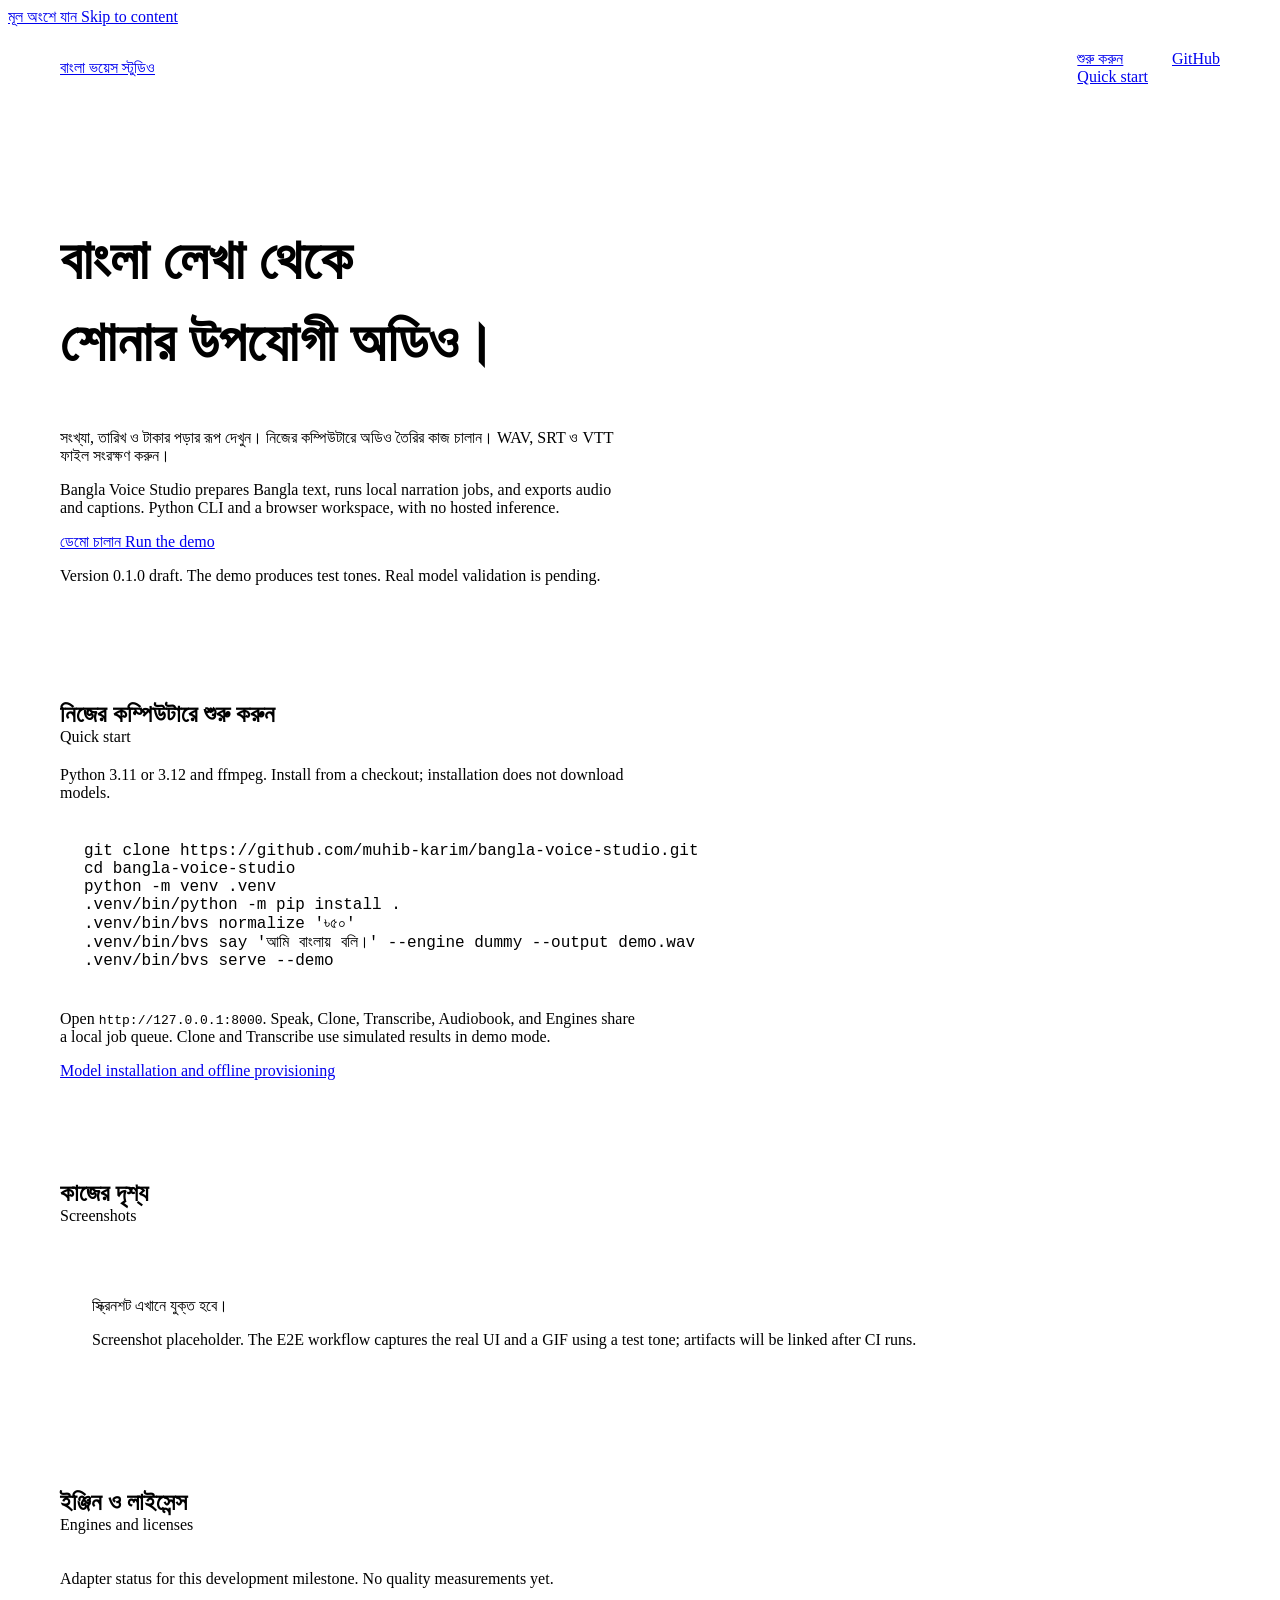
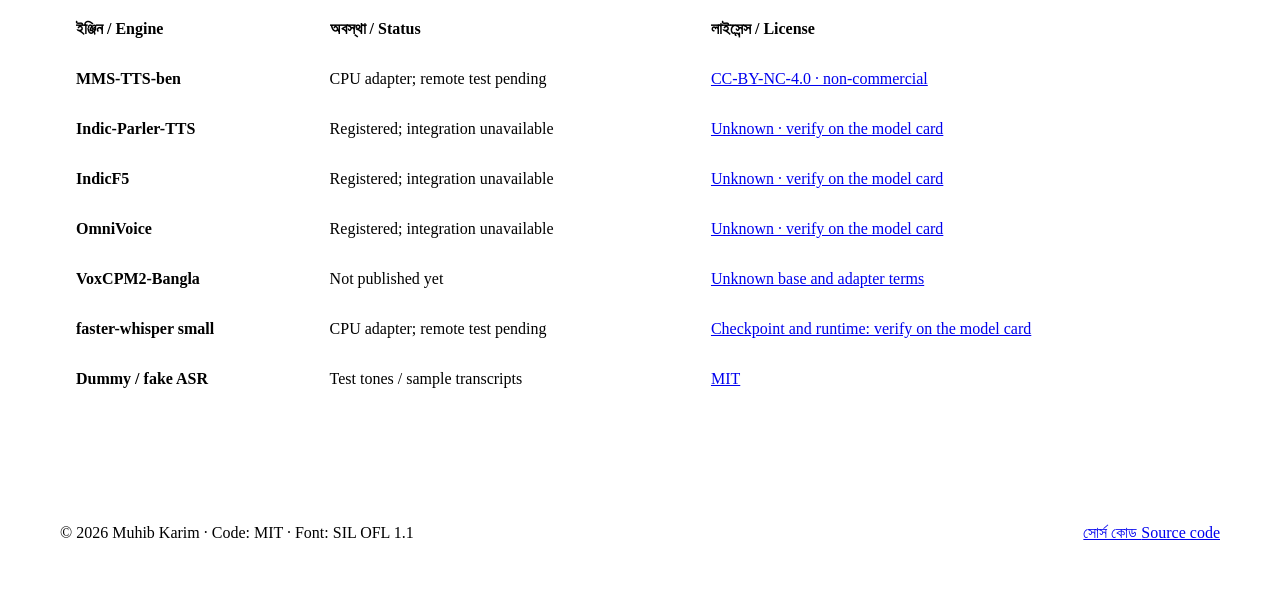
==== site/index.html @ 8332e2a9 "wip(m1): session 4 snapshot (workflows, smoke scorers, static assets)" ====
<!doctype html>
<html lang="bn">
<head>
  <meta charset="utf-8">
  <meta name="viewport" content="width=device-width, initial-scale=1">
  <meta name="description" content="বাংলা লেখা প্রস্তুত করুন, স্থানীয় মডেলে অডিও তৈরি করুন এবং প্রতিলিপি রপ্তানি করুন।">
  <title>বাংলা ভয়েস স্টুডিও · Bangla Voice Studio</title>
  <link rel="stylesheet" href="assets/styles.css">
  <link rel="stylesheet" href="site.css">
</head>
<body>
  <a class="skip" href="#main">মূল অংশে যান <span lang="en">Skip to content</span></a>
  <header class="site-header">
    <a class="brand" href="./">বাংলা ভয়েস স্টুডিও</a>
    <nav aria-label="প্রকল্পের তথ্য">
      <a href="#start">শুরু করুন <span lang="en">Quick start</span></a>
      <a href="https://github.com/muhib-karim/bangla-voice-studio">GitHub</a>
    </nav>
  </header>
  <main id="main" class="landing">
    <section class="intro">
      <h1>বাংলা লেখা থেকে<br>শোনার উপযোগী অডিও।</h1>
      <p>সংখ্যা, তারিখ ও টাকার পড়ার রূপ দেখুন। নিজের কম্পিউটারে অডিও তৈরির কাজ চালান। WAV, SRT ও VTT ফাইল সংরক্ষণ করুন।</p>
      <p lang="en">Bangla Voice Studio prepares Bangla text, runs local narration jobs, and exports audio and captions. Python CLI and a browser workspace, with no hosted inference.</p>
      <a class="button primary" href="#start">ডেমো চালান <span lang="en">Run the demo</span></a>
      <p class="muted" lang="en">Version 0.1.0 draft. The demo produces test tones. Real model validation is pending.</p>
    </section>
    <section id="start">
      <h2>নিজের কম্পিউটারে শুরু করুন <span lang="en">Quick start</span></h2>
      <p lang="en">Python 3.11 or 3.12 and ffmpeg. Install from a checkout; installation does not download models.</p>
      <pre><code>git clone https://github.com/muhib-karim/bangla-voice-studio.git
cd bangla-voice-studio
python -m venv .venv
.venv/bin/python -m pip install .
.venv/bin/bvs normalize '৳৫০'
.venv/bin/bvs say 'আমি বাংলায় বলি।' --engine dummy --output demo.wav
.venv/bin/bvs serve --demo</code></pre>
      <p lang="en">Open <code>http://127.0.0.1:8000</code>. Speak, Clone, Transcribe, Audiobook, and Engines share a local job queue. Clone and Transcribe use simulated results in demo mode.</p>
      <p><a href="https://github.com/muhib-karim/bangla-voice-studio#installation" lang="en">Model installation and offline provisioning</a></p>
    </section>
    <section aria-labelledby="screenshots">
      <h2 id="screenshots">কাজের দৃশ্য <span lang="en">Screenshots</span></h2>
      <figure class="placeholder">
        <p>স্ক্রিনশট এখানে যুক্ত হবে।</p>
        <figcaption lang="en">Screenshot placeholder. The E2E workflow captures the real UI and a GIF using a test tone; artifacts will be linked after CI runs.</figcaption>
      </figure>
    </section>
    <section>
      <h2>ইঞ্জিন ও লাইসেন্স <span lang="en">Engines and licenses</span></h2>
      <div class="table-scroll" tabindex="0" role="region" aria-label="ইঞ্জিনের তালিকা">
        <table>
          <caption lang="en">Adapter status for this development milestone. No quality measurements yet.</caption>
          <thead><tr><th scope="col">ইঞ্জিন / Engine</th><th scope="col">অবস্থা / Status</th><th scope="col">লাইসেন্স / License</th></tr></thead>
          <tbody lang="en">
            <tr><th scope="row">MMS-TTS-ben</th><td>CPU adapter; remote test pending</td><td><a href="https://github.com/muhib-karim/bangla-voice-studio/blob/main/docs/MODEL_LICENSES.md#mms">CC-BY-NC-4.0 · non-commercial</a></td></tr>
            <tr><th scope="row">Indic-Parler-TTS</th><td>Registered; integration unavailable</td><td><a href="https://github.com/muhib-karim/bangla-voice-studio/blob/main/docs/MODEL_LICENSES.md">Unknown · verify on the model card</a></td></tr>
            <tr><th scope="row">IndicF5</th><td>Registered; integration unavailable</td><td><a href="https://github.com/muhib-karim/bangla-voice-studio/blob/main/docs/MODEL_LICENSES.md">Unknown · verify on the model card</a></td></tr>
            <tr><th scope="row">OmniVoice</th><td>Registered; integration unavailable</td><td><a href="https://github.com/muhib-karim/bangla-voice-studio/blob/main/docs/MODEL_LICENSES.md">Unknown · verify on the model card</a></td></tr>
            <tr><th scope="row">VoxCPM2-Bangla</th><td>Not published yet</td><td><a href="https://github.com/muhib-karim/bangla-voice-studio/blob/main/docs/MODEL_LICENSES.md">Unknown base and adapter terms</a></td></tr>
            <tr><th scope="row">faster-whisper small</th><td>CPU adapter; remote test pending</td><td><a href="https://github.com/muhib-karim/bangla-voice-studio/blob/main/docs/MODEL_LICENSES.md">Checkpoint and runtime: verify on the model card</a></td></tr>
            <tr><th scope="row">Dummy / fake ASR</th><td>Test tones / sample transcripts</td><td><a href="https://github.com/muhib-karim/bangla-voice-studio/blob/main/LICENSE">MIT</a></td></tr>
          </tbody>
        </table>
      </div>
    </section>
  </main>
  <footer class="site-footer"><p lang="en">© 2026 Muhib Karim · Code: MIT · Font: SIL OFL 1.1</p><a href="https://github.com/muhib-karim/bangla-voice-studio">সোর্স কোড <span lang="en">Source code</span></a></footer>
</body>
</html>
---- site/site.css ----
.site-header, .site-footer { max-width: 1160px; margin-inline: auto; padding: 24px; display: flex; align-items: center; justify-content: space-between; gap: 24px; flex-wrap: wrap; }
.site-header nav { display: flex; flex-wrap: wrap; gap: 24px; }
.landing { max-width: 1160px; margin: auto; padding: 0 24px 48px; }
.landing section { padding-block: 32px; border-bottom: 1px solid var(--border); }
.landing .intro { padding-block: 64px 48px; }
.intro h1 { font-size: clamp(32px, 5vw, 56px); line-height: 1.45; }
.landing p { max-width: 72ch; }
.landing h2 span, .site-header a span { display: block; font-size: 16px; color: var(--muted); font-weight: 400; }
.placeholder { margin: 24px 0; padding: 32px; border: 1px dashed var(--border); background: var(--surface); }
.table-scroll { overflow-x: auto; }
table { width: 100%; border-collapse: collapse; text-align: left; font-size: 16px; }
th, td { padding: 16px; border-bottom: 1px solid var(--border); vertical-align: top; }
caption { text-align: left; margin-block: 16px; color: var(--muted); }
pre { background: var(--surface); border: 1px solid var(--border); padding: 24px; border-radius: 8px; overflow-x: auto; font-size: 16px; }
@media (max-width: 600px) { .landing, .site-header, .site-footer { padding-inline: 16px; } .landing .intro { padding-block: 32px; } th, td { padding: 8px; } }
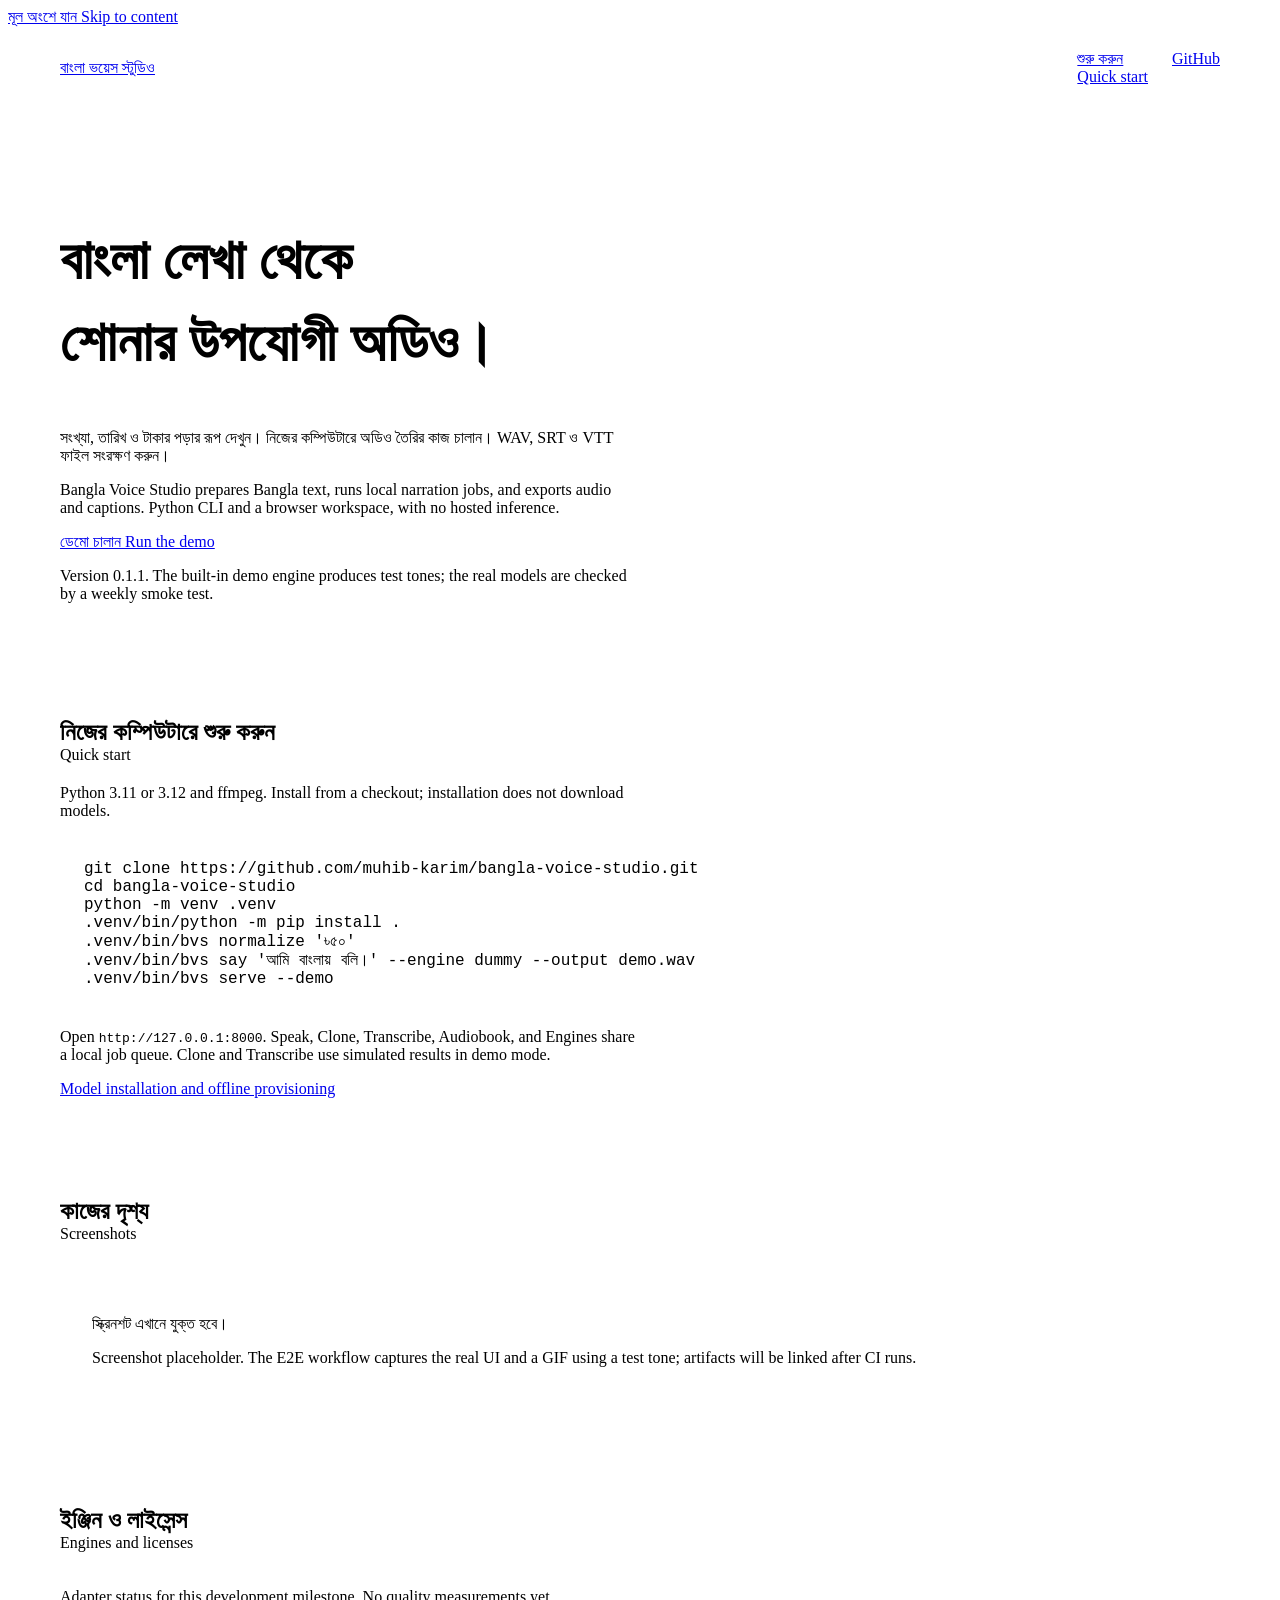
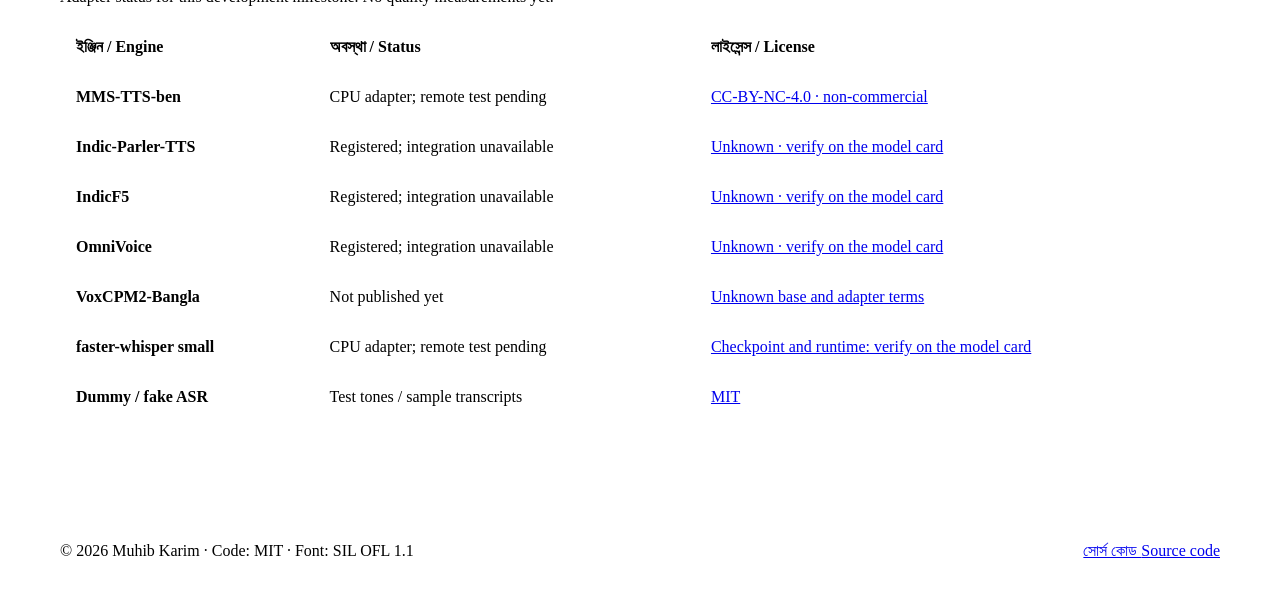
==== commit cee2d09a: "fix(asr): pin PyAV below 19 for faster-whisper 1.2; release 0.1.1" ====
--- a/site/index.html
+++ b/site/index.html
@@ -23,7 +23,7 @@
       <p>সংখ্যা, তারিখ ও টাকার পড়ার রূপ দেখুন। নিজের কম্পিউটারে অডিও তৈরির কাজ চালান। WAV, SRT ও VTT ফাইল সংরক্ষণ করুন।</p>
       <p lang="en">Bangla Voice Studio prepares Bangla text, runs local narration jobs, and exports audio and captions. Python CLI and a browser workspace, with no hosted inference.</p>
       <a class="button primary" href="#start">ডেমো চালান <span lang="en">Run the demo</span></a>
-      <p class="muted" lang="en">Version 0.1.0 draft. The demo produces test tones. Real model validation is pending.</p>
+      <p class="muted" lang="en">Version 0.1.1. The built-in demo engine produces test tones; the real models are checked by a weekly smoke test.</p>
     </section>
     <section id="start">
       <h2>নিজের কম্পিউটারে শুরু করুন <span lang="en">Quick start</span></h2>
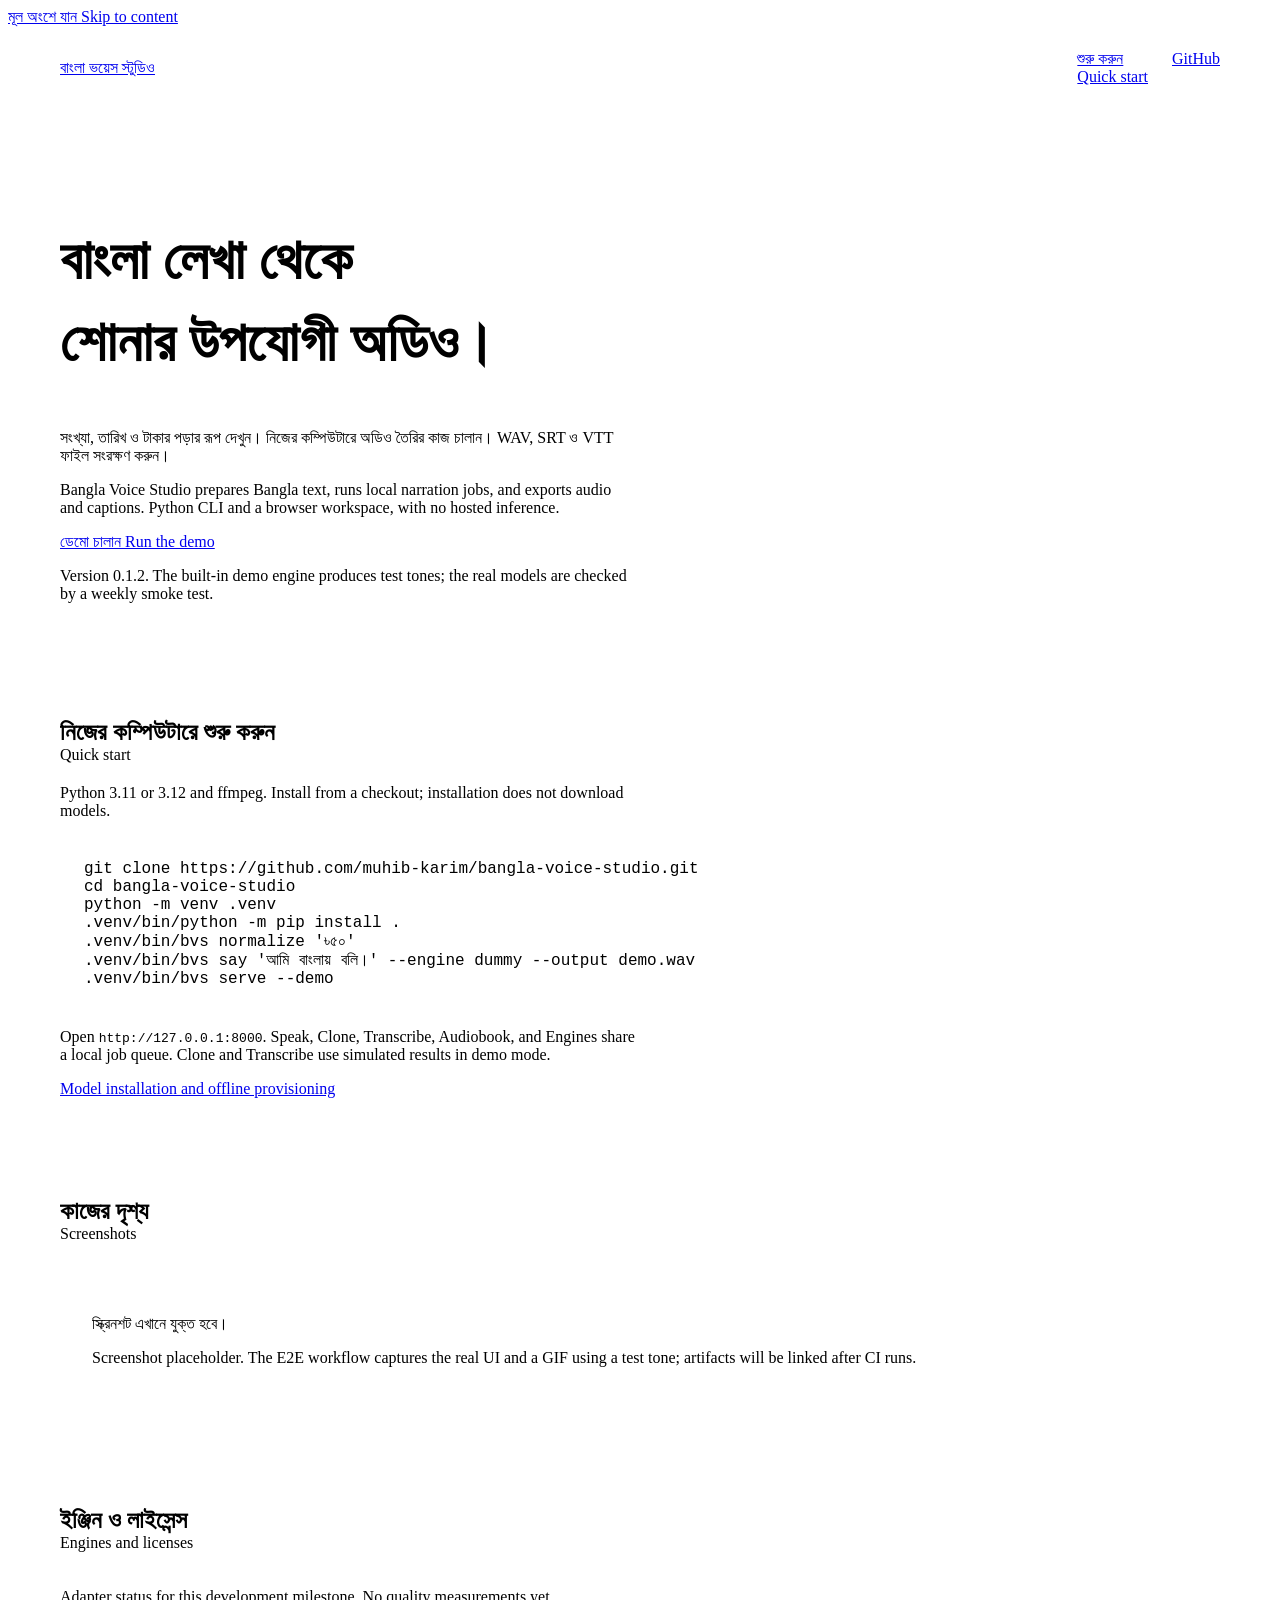
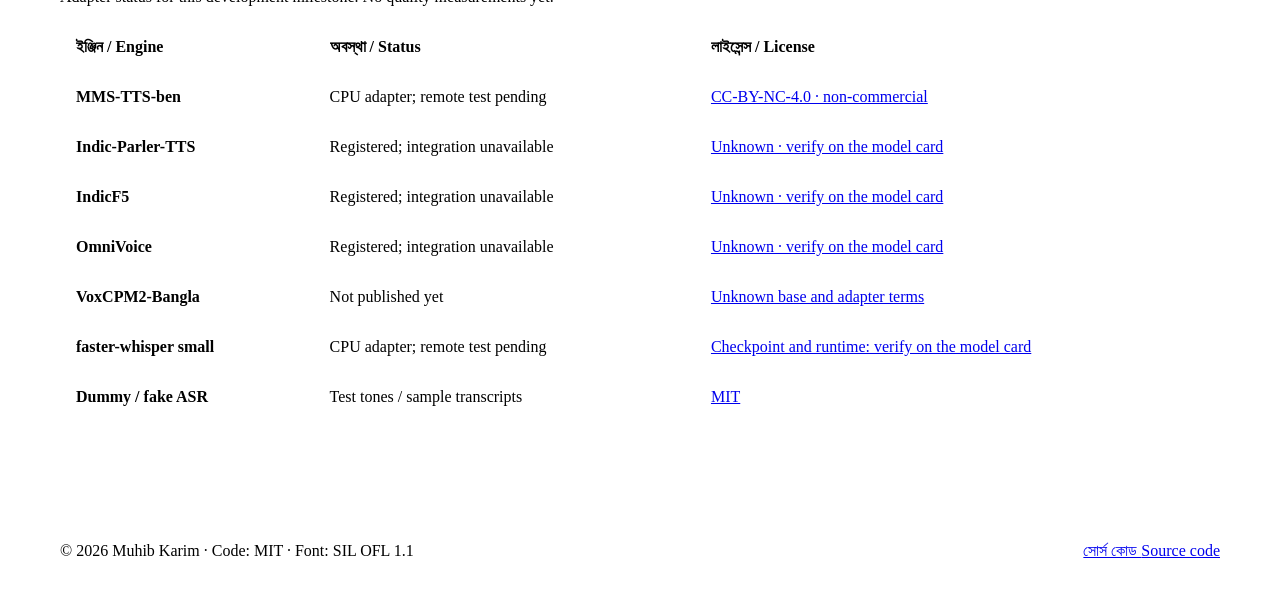
==== commit 10ad8897: "release: 0.1.2 (Devanagari-script warning for Bangla transcripts)" ====
--- a/site/index.html
+++ b/site/index.html
@@ -23,7 +23,7 @@
       <p>সংখ্যা, তারিখ ও টাকার পড়ার রূপ দেখুন। নিজের কম্পিউটারে অডিও তৈরির কাজ চালান। WAV, SRT ও VTT ফাইল সংরক্ষণ করুন।</p>
       <p lang="en">Bangla Voice Studio prepares Bangla text, runs local narration jobs, and exports audio and captions. Python CLI and a browser workspace, with no hosted inference.</p>
       <a class="button primary" href="#start">ডেমো চালান <span lang="en">Run the demo</span></a>
-      <p class="muted" lang="en">Version 0.1.1. The built-in demo engine produces test tones; the real models are checked by a weekly smoke test.</p>
+      <p class="muted" lang="en">Version 0.1.2. The built-in demo engine produces test tones; the real models are checked by a weekly smoke test.</p>
     </section>
     <section id="start">
       <h2>নিজের কম্পিউটারে শুরু করুন <span lang="en">Quick start</span></h2>
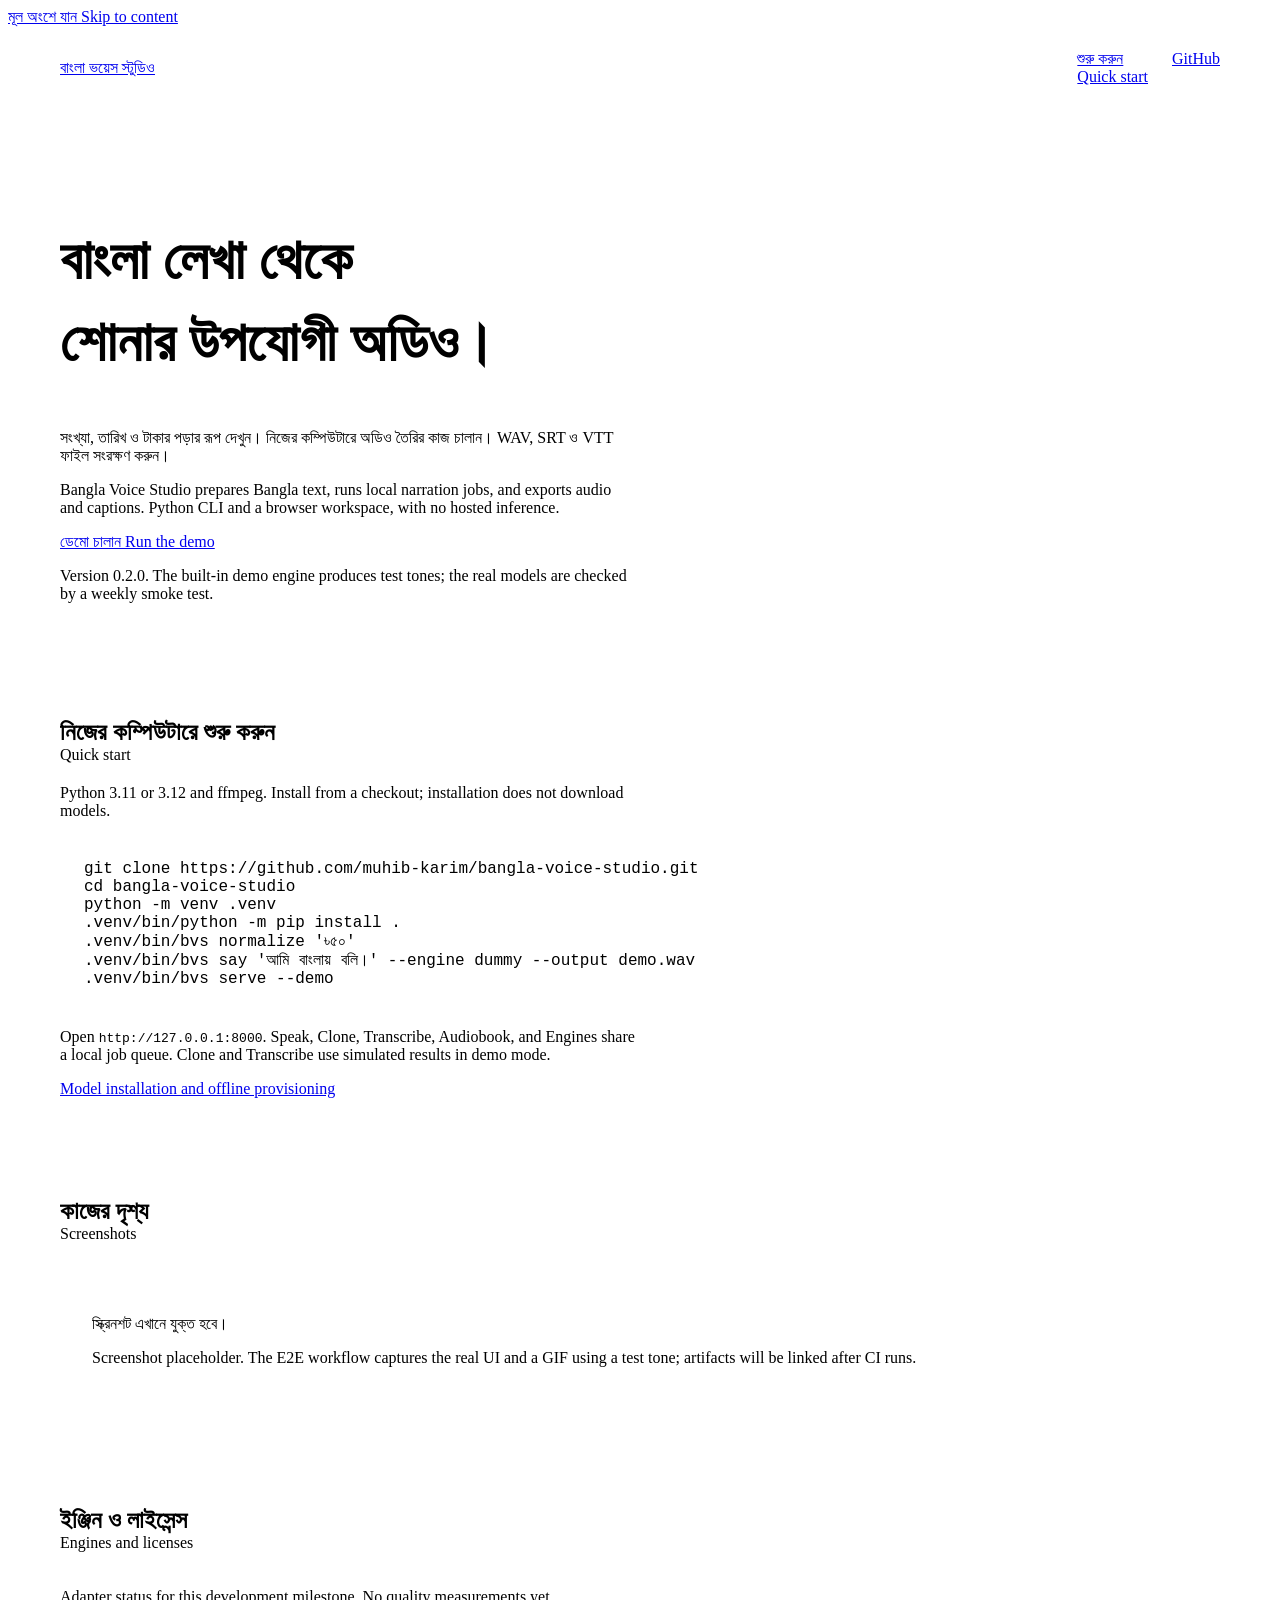
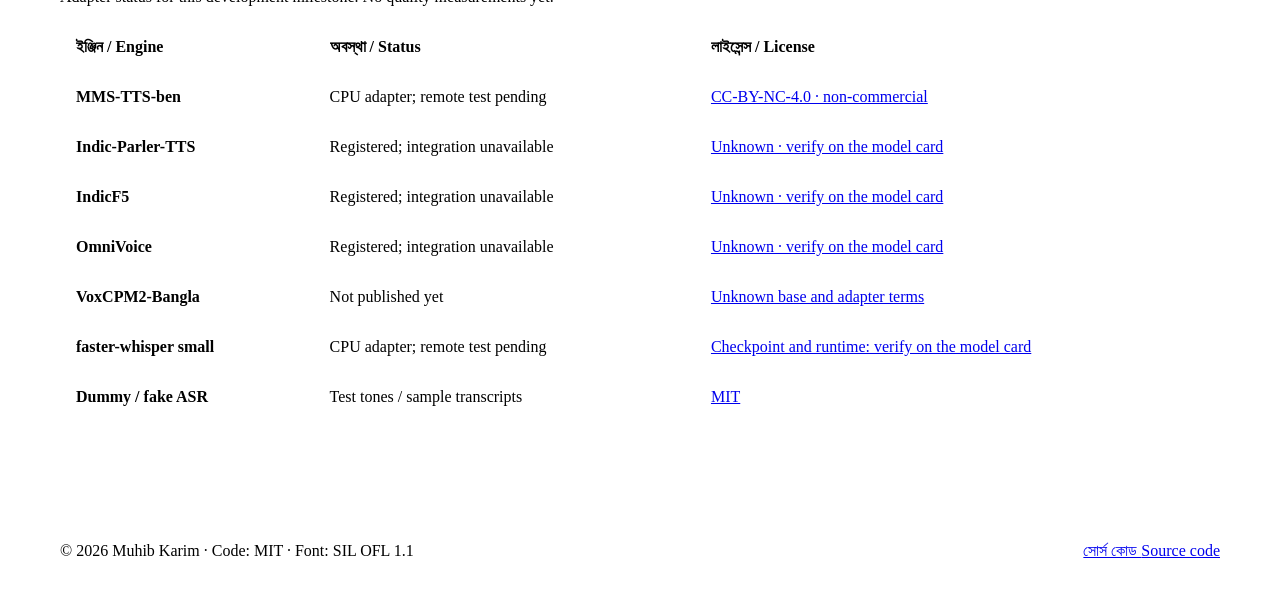
==== commit a4ea9989: "release: 0.2.0 Verified audiobook chunk cache, resume through the jobs API, chapter detection and ca" ====
--- a/site/index.html
+++ b/site/index.html
@@ -23,7 +23,7 @@
       <p>সংখ্যা, তারিখ ও টাকার পড়ার রূপ দেখুন। নিজের কম্পিউটারে অডিও তৈরির কাজ চালান। WAV, SRT ও VTT ফাইল সংরক্ষণ করুন।</p>
       <p lang="en">Bangla Voice Studio prepares Bangla text, runs local narration jobs, and exports audio and captions. Python CLI and a browser workspace, with no hosted inference.</p>
       <a class="button primary" href="#start">ডেমো চালান <span lang="en">Run the demo</span></a>
-      <p class="muted" lang="en">Version 0.1.2. The built-in demo engine produces test tones; the real models are checked by a weekly smoke test.</p>
+      <p class="muted" lang="en">Version 0.2.0. The built-in demo engine produces test tones; the real models are checked by a weekly smoke test.</p>
     </section>
     <section id="start">
       <h2>নিজের কম্পিউটারে শুরু করুন <span lang="en">Quick start</span></h2>
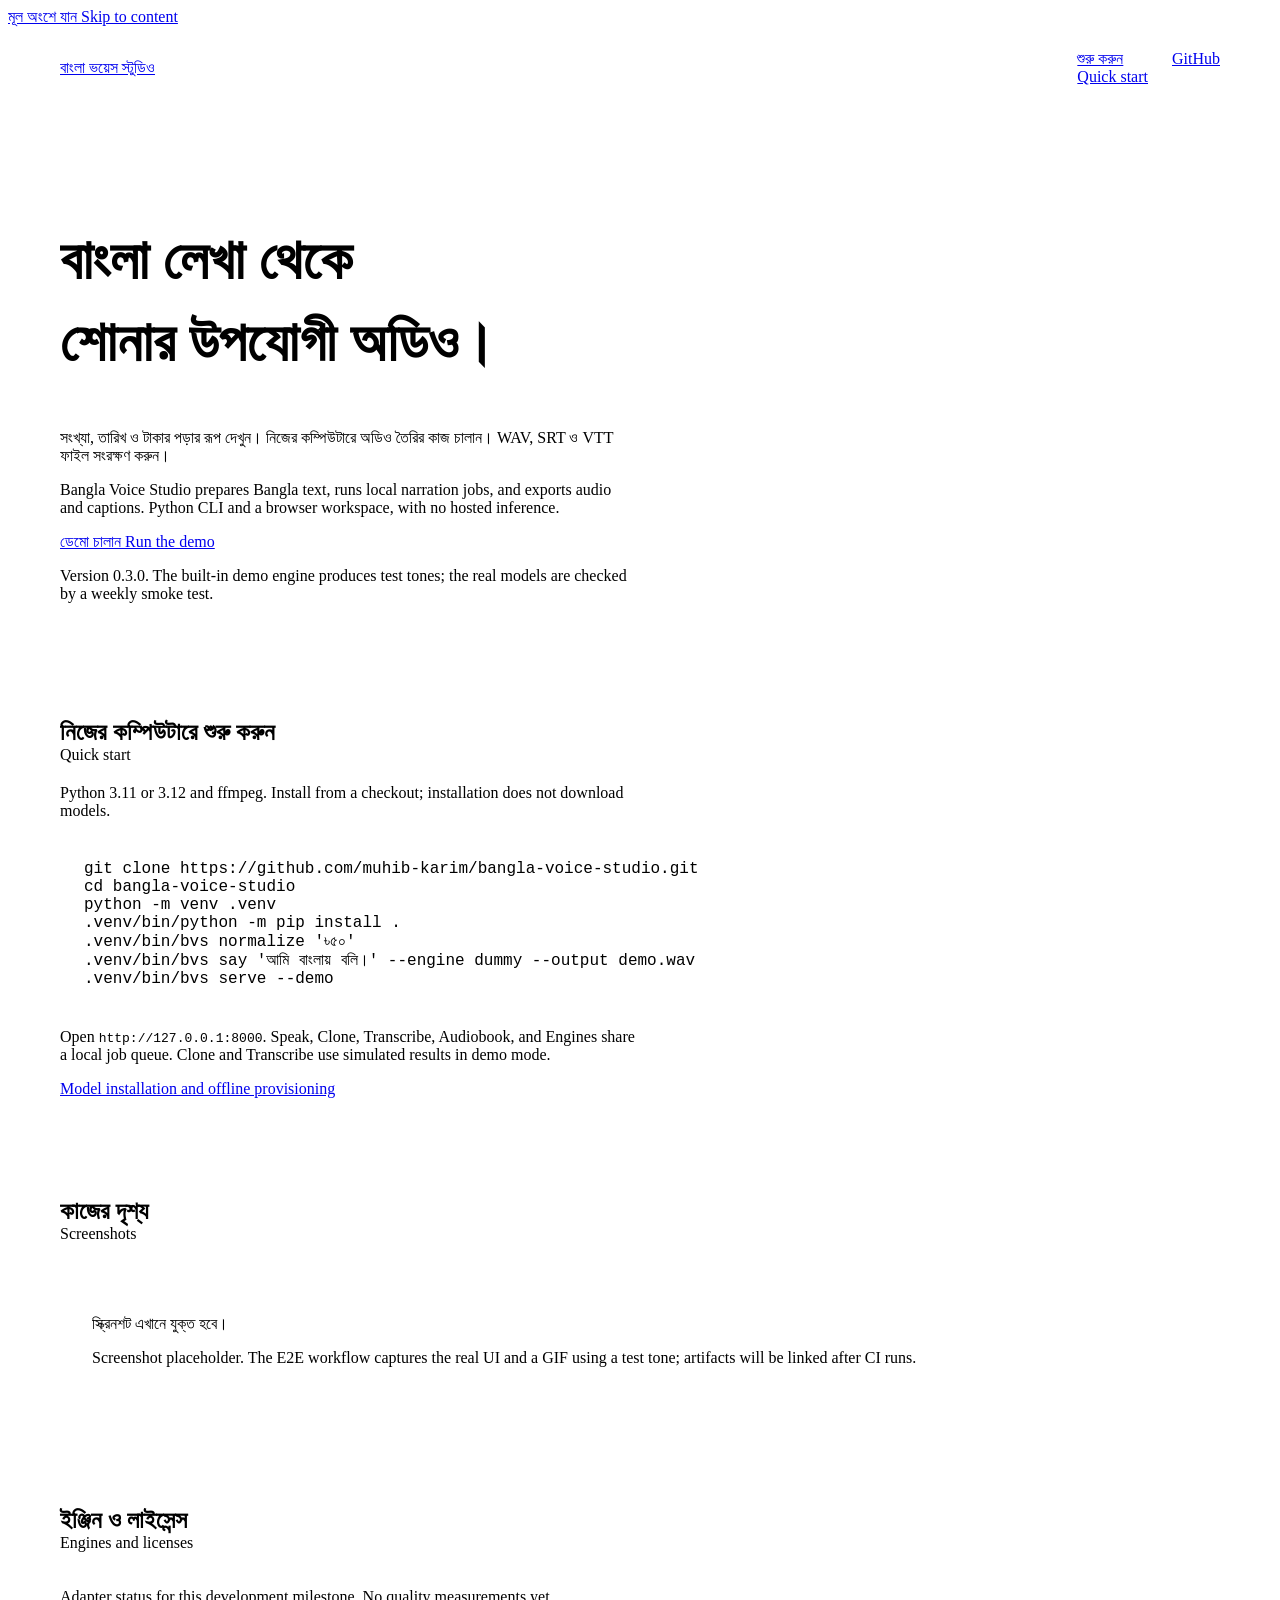
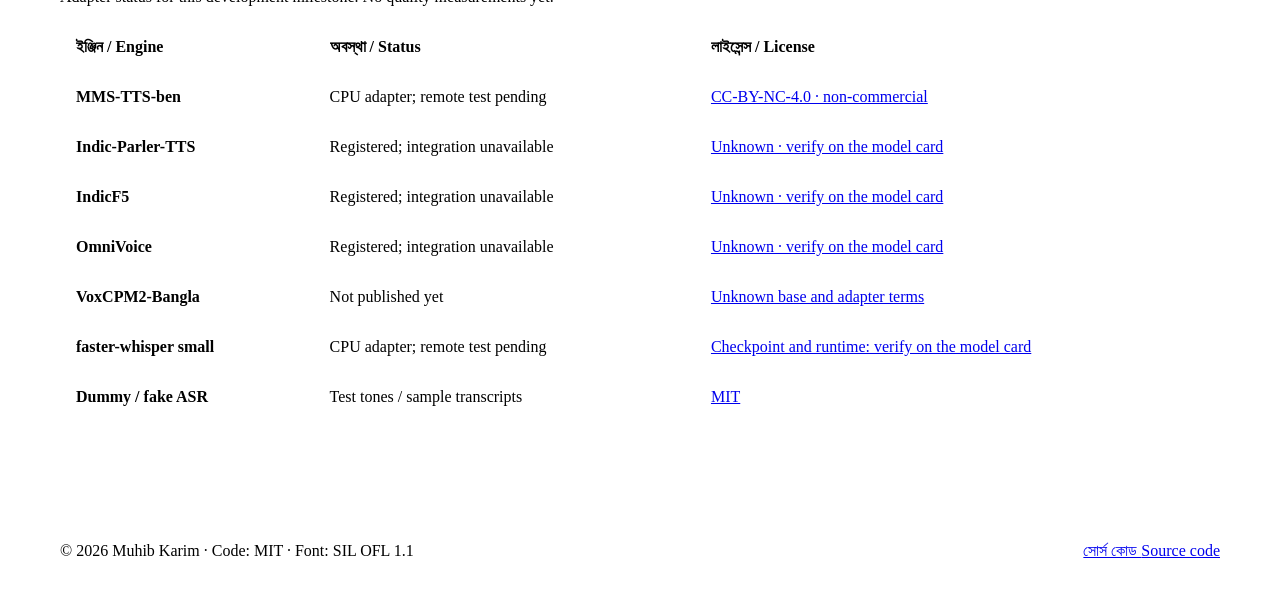
==== commit ca884b34: "chore(release): 0.3.0" ====
--- a/site/index.html
+++ b/site/index.html
@@ -23,7 +23,7 @@
       <p>সংখ্যা, তারিখ ও টাকার পড়ার রূপ দেখুন। নিজের কম্পিউটারে অডিও তৈরির কাজ চালান। WAV, SRT ও VTT ফাইল সংরক্ষণ করুন।</p>
       <p lang="en">Bangla Voice Studio prepares Bangla text, runs local narration jobs, and exports audio and captions. Python CLI and a browser workspace, with no hosted inference.</p>
       <a class="button primary" href="#start">ডেমো চালান <span lang="en">Run the demo</span></a>
-      <p class="muted" lang="en">Version 0.2.0. The built-in demo engine produces test tones; the real models are checked by a weekly smoke test.</p>
+      <p class="muted" lang="en">Version 0.3.0. The built-in demo engine produces test tones; the real models are checked by a weekly smoke test.</p>
     </section>
     <section id="start">
       <h2>নিজের কম্পিউটারে শুরু করুন <span lang="en">Quick start</span></h2>
